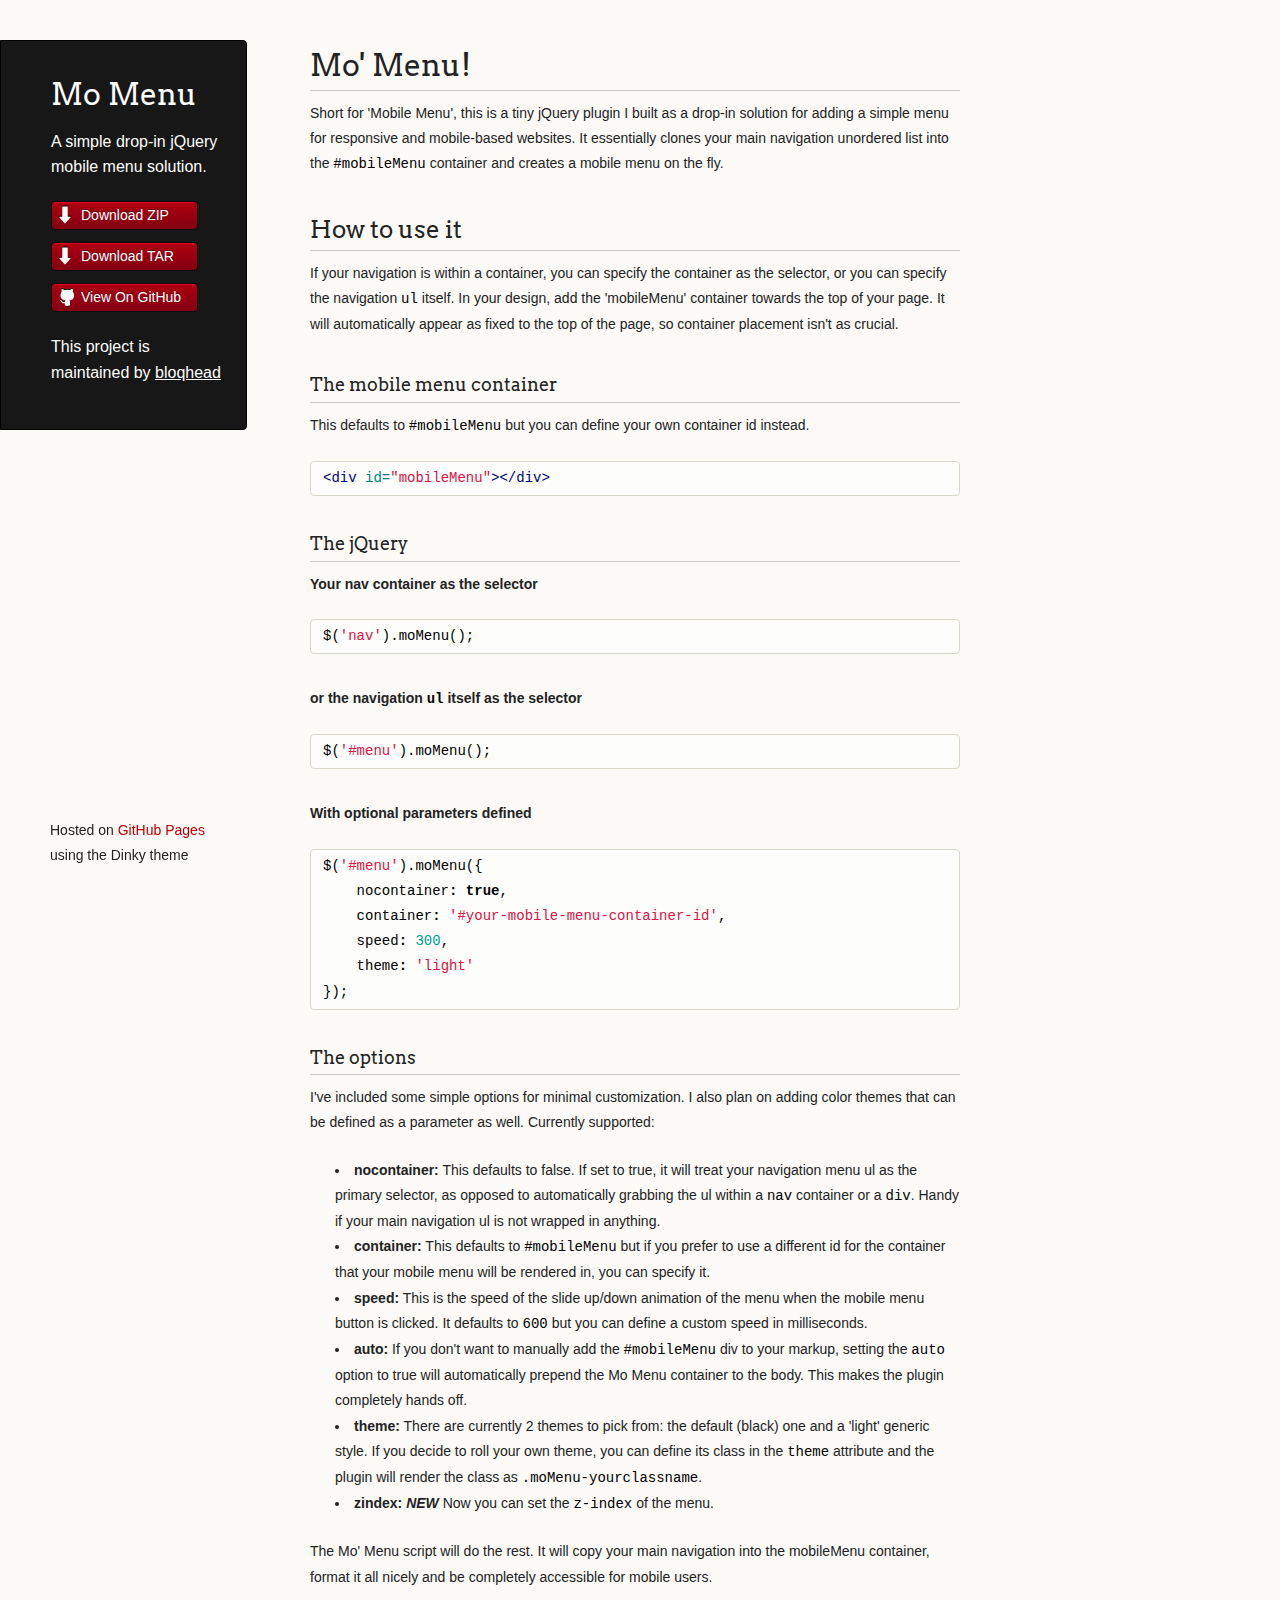
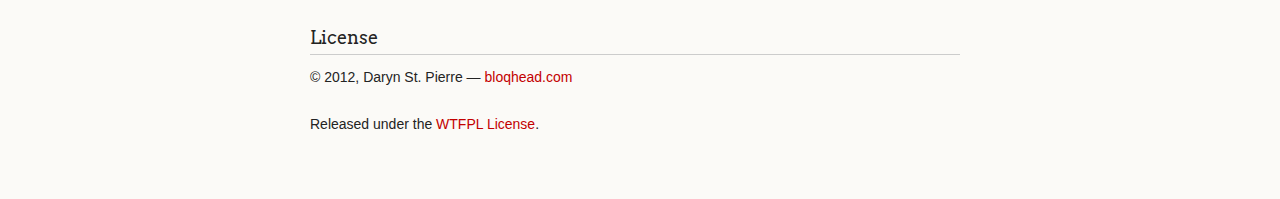
==== index.html @ 0fbaf65d "Create gh-pages branch via GitHub" ====
<!doctype html>
<html>
  <head>
    <meta charset="utf-8">
    <meta http-equiv="X-UA-Compatible" content="chrome=1">
    <title>Mo Menu by bloqhead</title>

    <link rel="stylesheet" href="stylesheets/styles.css">
    <link rel="stylesheet" href="stylesheets/pygment_trac.css">
    <script src="javascripts/scale.fix.js"></script>
    <meta name="viewport" content="width=device-width, initial-scale=1, user-scalable=no">
    <!--[if lt IE 9]>
    <script src="//html5shiv.googlecode.com/svn/trunk/html5.js"></script>
    <![endif]-->
  </head>
  <body>
    <div class="wrapper">
      <header>
        <h1 class="header">Mo Menu</h1>
        <p class="header">A simple drop-in jQuery mobile menu solution.</p>

        <ul>
          <li class="download"><a class="buttons" href="https://github.com/bloqhead/Mo-Menu/zipball/master">Download ZIP</a></li>
          <li class="download"><a class="buttons" href="https://github.com/bloqhead/Mo-Menu/tarball/master">Download TAR</a></li>
          <li><a class="buttons github" href="https://github.com/bloqhead/Mo-Menu">View On GitHub</a></li>
        </ul>

        <p class="header">This project is maintained by <a class="header name" href="https://github.com/bloqhead">bloqhead</a></p>


      </header>
      <section>
        <h1>Mo' Menu!</h1>

<p>Short for 'Mobile Menu', this is a tiny jQuery plugin I built as a drop-in solution for adding a simple menu for responsive and mobile-based websites. It essentially clones your main navigation unordered list into the <code>#mobileMenu</code> container and creates a mobile menu on the fly.</p>

<h2>How to use it</h2>

<p>If your navigation is within a container, you can specify the container as the selector, or you can specify the navigation <code>ul</code> itself. In your design, add the 'mobileMenu' container towards the top of your page. It will automatically appear as fixed to the top of the page, so container placement isn't as crucial.</p>

<h3>The mobile menu container</h3>

<p>This defaults to <code>#mobileMenu</code> but you can define your own container id instead.</p>

<div class="highlight"><pre><span class="nt">&lt;div</span> <span class="na">id=</span><span class="s">"mobileMenu"</span><span class="nt">&gt;&lt;/div&gt;</span>
</pre></div>

<h3>The jQuery</h3>

<p><strong>Your nav container as the selector</strong></p>

<div class="highlight"><pre><span class="nx">$</span><span class="p">(</span><span class="s1">'nav'</span><span class="p">).</span><span class="nx">moMenu</span><span class="p">();</span>
</pre></div>

<p><strong>or the navigation <code>ul</code> itself as the selector</strong></p>

<div class="highlight"><pre><span class="nx">$</span><span class="p">(</span><span class="s1">'#menu'</span><span class="p">).</span><span class="nx">moMenu</span><span class="p">();</span>
</pre></div>

<p><strong>With optional parameters defined</strong></p>

<div class="highlight"><pre><span class="nx">$</span><span class="p">(</span><span class="s1">'#menu'</span><span class="p">).</span><span class="nx">moMenu</span><span class="p">({</span>
    <span class="nx">nocontainer</span><span class="o">:</span> <span class="kc">true</span><span class="p">,</span>
    <span class="nx">container</span><span class="o">:</span> <span class="s1">'#your-mobile-menu-container-id'</span><span class="p">,</span>
    <span class="nx">speed</span><span class="o">:</span> <span class="mi">300</span><span class="p">,</span>
    <span class="nx">theme</span><span class="o">:</span> <span class="s1">'light'</span>
<span class="p">});</span>
</pre></div>

<h3>The options</h3>

<p>I've included some simple options for minimal customization. I also plan on adding color themes that can be defined as a parameter as well. Currently supported:</p>

<ul>
<li>
<strong>nocontainer:</strong> This defaults to false. If set to true, it will treat your navigation menu ul as the primary selector, as opposed to automatically grabbing the ul within a <code>nav</code> container or a <code>div</code>. Handy if your main navigation ul is not wrapped in anything.</li>
<li>
<strong>container:</strong> This defaults to <code>#mobileMenu</code> but if you prefer to use a different id for the container that your mobile menu will be rendered in, you can specify it.</li>
<li>
<strong>speed:</strong> This is the speed of the slide up/down animation of the menu when the mobile menu button is clicked. It defaults to <code>600</code> but you can define a custom speed in milliseconds.</li>
<li>
<strong>auto:</strong> If you don't want to manually add the <code>#mobileMenu</code> div to your markup, setting the <code>auto</code> option to true will automatically prepend the Mo Menu container to the body. This makes the plugin completely hands off.</li>
<li>
<strong>theme:</strong> There are currently 2 themes to pick from: the default (black) one and a 'light' generic style. If you decide to roll your own theme, you can define its class in the <code>theme</code> attribute and the plugin will render the class as <code>.moMenu-yourclassname</code>.</li>
<li>
<strong>zindex:</strong> <strong><em>NEW</em></strong> Now you can set the <code>z-index</code> of the menu.</li>
</ul><p>The Mo' Menu script will do the rest. It will copy your main navigation into the mobileMenu container, format it all nicely and be completely accessible for mobile users.</p>

<h3>License</h3>

<p>© 2012, Daryn St. Pierre — <a href="bh">bloqhead.com</a></p>

<p>Released under the <a href="wtfpl">WTFPL License</a>.</p>
      </section>
      <footer>
        <p><small>Hosted on <a href="https://pages.github.com">GitHub Pages</a> using the Dinky theme</small></p>
      </footer>
    </div>
    <!--[if !IE]><script>fixScale(document);</script><![endif]-->
		          <script type="text/javascript">
            var gaJsHost = (("https:" == document.location.protocol) ? "https://ssl." : "http://www.");
            document.write(unescape("%3Cscript src='" + gaJsHost + "google-analytics.com/ga.js' type='text/javascript'%3E%3C/script%3E"));
          </script>
          <script type="text/javascript">
            try {
              var pageTracker = _gat._getTracker("UA-2478113-3");
            pageTracker._trackPageview();
            } catch(err) {}
          </script>

  </body>
</html>
---- stylesheets/styles.css ----
@import url(https://fonts.googleapis.com/css?family=Arvo:400,700,400italic);

/* MeyerWeb Reset */

html, body, div, span, applet, object, iframe,
h1, h2, h3, h4, h5, h6, p, blockquote, pre,
a, abbr, acronym, address, big, cite, code,
del, dfn, em, img, ins, kbd, q, s, samp,
small, strike, strong, sub, sup, tt, var,
b, u, i, center,
dl, dt, dd, ol, ul, li,
fieldset, form, label, legend,
table, caption, tbody, tfoot, thead, tr, th, td,
article, aside, canvas, details, embed,
figure, figcaption, footer, header, hgroup,
menu, nav, output, ruby, section, summary,
time, mark, audio, video {
  margin: 0;
  padding: 0;
  border: 0;
  font: inherit;
  vertical-align: baseline;
}


/* Base text styles */

body {
  padding:10px 50px 0 0;
  font-family:"Helvetica Neue", Helvetica, Arial, sans-serif;
	font-size: 14px;
	color: #232323;
	background-color: #FBFAF7;
	margin: 0;
	line-height: 1.8em;
	-webkit-font-smoothing: antialiased;

}

h1, h2, h3, h4, h5, h6 {
  color:#232323;
  margin:36px 0 10px;
}

p, ul, ol, table, dl {
  margin:0 0 22px;
}

h1, h2, h3 {
	font-family: Arvo, Monaco, serif;
  line-height:1.3;
	font-weight: normal;
}

h1,h2, h3 {
	display: block;
	border-bottom: 1px solid #ccc;
	padding-bottom: 5px;
}

h1 {
	font-size: 30px;
}

h2 {
	font-size: 24px;
}

h3 {
	font-size: 18px;
}

h4, h5, h6 {
	font-family: Arvo, Monaco, serif;
	font-weight: 700;
}

a {
  color:#C30000;
  font-weight:200;
  text-decoration:none;
}

a:hover {
	text-decoration: underline;
}

a small {
	font-size: 12px;
}

em {
	font-style: italic;
}

strong {
  font-weight:700;
}

ul li {
  list-style: inside;
  padding-left: 25px;
}

ol li {
  list-style: decimal inside;
  padding-left: 20px;
}

blockquote {
  margin: 0;
  padding: 0 0 0 20px;
  font-style: italic;
}

dl, dt, dd, dl p {
	font-color: #444;
}

dl dt {
  font-weight: bold;
}

dl dd {
  padding-left: 20px;
  font-style: italic;
}

dl p {
  padding-left: 20px;
  font-style: italic;
}

hr {
  border:0;
  background:#ccc;
  height:1px;
  margin:0 0 24px;
}

/* Images */

img {
  position: relative;
  margin: 0 auto;
  max-width: 650px;
  padding: 5px;
  margin: 10px 0 32px 0;
  border: 1px solid #ccc;
}


/* Code blocks */

code, pre {
	font-family: Monaco, "Bitstream Vera Sans Mono", "Lucida Console", Terminal, monospace;
  color:#000;
  font-size:14px;
}

pre {
	padding: 4px 12px;
  background: #FDFEFB;
  border-radius:4px;
  border:1px solid #D7D8C8;
  overflow: auto;
  overflow-y: hidden;
	margin-bottom: 32px;
}


/* Tables */

table {
  width:100%;
}

table {
  border: 1px solid #ccc;
  margin-bottom: 32px;
  text-align: left;
 }

th {
  font-family: 'Arvo', Helvetica, Arial, sans-serif;
	font-size: 18px;
	font-weight: normal;
  padding: 10px;
  background: #232323;
  color: #FDFEFB;
 }

td {
  padding: 10px;
	background: #ccc;
 }


/* Wrapper */
.wrapper {
  width:960px;
}


/* Header */

header {
	background-color: #171717;
	color: #FDFDFB;
  width:170px;
  float:left;
  position:fixed;
	border: 1px solid #000;
	-webkit-border-top-right-radius: 4px;
	-webkit-border-bottom-right-radius: 4px;
	-moz-border-radius-topright: 4px;
	-moz-border-radius-bottomright: 4px;
	border-top-right-radius: 4px;
	border-bottom-right-radius: 4px;
	padding: 34px 25px 22px 50px;
	margin: 30px 25px 0 0;
	-webkit-font-smoothing: antialiased;
}

p.header {
	font-size: 16px;
}

h1.header {
	font-family: Arvo, sans-serif;
	font-size: 30px;
	font-weight: 300;
	line-height: 1.3em;
	border-bottom: none;
	margin-top: 0;
}


h1.header, a.header, a.name, header a{
	color: #fff;
}

a.header {
	text-decoration: underline;
}

a.name {
	white-space: nowrap;
}

header ul {
  list-style:none;
  padding:0;
}

header li {
	list-style-type: none;
  width:132px;
  height:15px;
	margin-bottom: 12px;
	line-height: 1em;
	padding: 6px 6px 6px 7px;

	background: #AF0011;
	background: -moz-linear-gradient(top, #AF0011 0%, #820011 100%);
  background: -webkit-gradient(linear, left top, left bottom, color-stop(0%,#f8f8f8), color-stop(100%,#dddddd));
  background: -webkit-linear-gradient(top, #AF0011 0%,#820011 100%);
  background: -o-linear-gradient(top, #AF0011 0%,#820011 100%);
  background: -ms-linear-gradient(top, #AF0011 0%,#820011 100%);
  background: linear-gradient(top, #AF0011 0%,#820011 100%);

	border-radius:4px;
  border:1px solid #0D0D0D;

	-webkit-box-shadow: inset 0px 1px 1px 0 rgba(233,2,38, 1);
	box-shadow: inset 0px 1px 1px 0 rgba(233,2,38, 1);

}

header li:hover {
	background: #C3001D;
	background: -moz-linear-gradient(top, #C3001D 0%, #950119 100%);
  background: -webkit-gradient(linear, left top, left bottom, color-stop(0%,#f8f8f8), color-stop(100%,#dddddd));
  background: -webkit-linear-gradient(top, #C3001D 0%,#950119 100%);
  background: -o-linear-gradient(top, #C3001D 0%,#950119 100%);
  background: -ms-linear-gradient(top, #C3001D 0%,#950119 100%);
  background: linear-gradient(top, #C3001D 0%,#950119 100%);
}

a.buttons {
	-webkit-font-smoothing: antialiased;
	background: url(../images/arrow-down.png) no-repeat;
	font-weight: normal;
	text-shadow: rgba(0, 0, 0, 0.4) 0 -1px 0;
	padding: 2px 2px 2px 22px;
	height: 30px;
}

a.github {
	background: url(../images/octocat-small.png) no-repeat 1px;
}

a.buttons:hover {
	color: #fff;
	text-decoration: none;
}


/* Section - for main page content */

section {
  width:650px;
  float:right;
  padding-bottom:50px;
}


/* Footer */

footer {
  width:170px;
  float:left;
  position:fixed;
  bottom:10px;
	padding-left: 50px;
}

@media print, screen and (max-width: 960px) {

  div.wrapper {
    width:auto;
    margin:0;
  }

  header, section, footer {
    float:none;
    position:static;
    width:auto;
  }

	footer {
		border-top: 1px solid #ccc;
		margin:0 84px 0 50px;
		padding:0;
	}

  header {
    padding-right:320px;
  }

  section {
    padding:20px 84px 20px 50px;
    margin:0 0 20px;
  }

  header a small {
    display:inline;
  }

  header ul {
    position:absolute;
    right:130px;
    top:84px;
  }
}

@media print, screen and (max-width: 720px) {
  body {
    word-wrap:break-word;
  }

  header {
    padding:10px 20px 0;
		margin-right: 0;
  }

	section {
    padding:10px 0 10px 20px;
    margin:0 0 30px;
  }

	footer {
		margin: 0 0 0 30px;
	}

  header ul, header p.view {
    position:static;
  }
}

@media print, screen and (max-width: 480px) {

  header ul li.download {
    display:none;
  }

	footer {
		margin: 0 0 0 20px;
	}

	footer a{
		display:block;
	}

}

@media print {
  body {
    padding:0.4in;
    font-size:12pt;
    color:#444;
  }
}
---- stylesheets/pygment_trac.css ----
.highlight  { background: #ffffff; }
.highlight .c { color: #999988; font-style: italic } /* Comment */
.highlight .err { color: #a61717; background-color: #e3d2d2 } /* Error */
.highlight .k { font-weight: bold } /* Keyword */
.highlight .o { font-weight: bold } /* Operator */
.highlight .cm { color: #999988; font-style: italic } /* Comment.Multiline */
.highlight .cp { color: #999999; font-weight: bold } /* Comment.Preproc */
.highlight .c1 { color: #999988; font-style: italic } /* Comment.Single */
.highlight .cs { color: #999999; font-weight: bold; font-style: italic } /* Comment.Special */
.highlight .gd { color: #000000; background-color: #ffdddd } /* Generic.Deleted */
.highlight .gd .x { color: #000000; background-color: #ffaaaa } /* Generic.Deleted.Specific */
.highlight .ge { font-style: italic } /* Generic.Emph */
.highlight .gr { color: #aa0000 } /* Generic.Error */
.highlight .gh { color: #999999 } /* Generic.Heading */
.highlight .gi { color: #000000; background-color: #ddffdd } /* Generic.Inserted */
.highlight .gi .x { color: #000000; background-color: #aaffaa } /* Generic.Inserted.Specific */
.highlight .go { color: #888888 } /* Generic.Output */
.highlight .gp { color: #555555 } /* Generic.Prompt */
.highlight .gs { font-weight: bold } /* Generic.Strong */
.highlight .gu { color: #800080; font-weight: bold; } /* Generic.Subheading */
.highlight .gt { color: #aa0000 } /* Generic.Traceback */
.highlight .kc { font-weight: bold } /* Keyword.Constant */
.highlight .kd { font-weight: bold } /* Keyword.Declaration */
.highlight .kn { font-weight: bold } /* Keyword.Namespace */
.highlight .kp { font-weight: bold } /* Keyword.Pseudo */
.highlight .kr { font-weight: bold } /* Keyword.Reserved */
.highlight .kt { color: #445588; font-weight: bold } /* Keyword.Type */
.highlight .m { color: #009999 } /* Literal.Number */
.highlight .s { color: #d14 } /* Literal.String */
.highlight .na { color: #008080 } /* Name.Attribute */
.highlight .nb { color: #0086B3 } /* Name.Builtin */
.highlight .nc { color: #445588; font-weight: bold } /* Name.Class */
.highlight .no { color: #008080 } /* Name.Constant */
.highlight .ni { color: #800080 } /* Name.Entity */
.highlight .ne { color: #990000; font-weight: bold } /* Name.Exception */
.highlight .nf { color: #990000; font-weight: bold } /* Name.Function */
.highlight .nn { color: #555555 } /* Name.Namespace */
.highlight .nt { color: #000080 } /* Name.Tag */
.highlight .nv { color: #008080 } /* Name.Variable */
.highlight .ow { font-weight: bold } /* Operator.Word */
.highlight .w { color: #bbbbbb } /* Text.Whitespace */
.highlight .mf { color: #009999 } /* Literal.Number.Float */
.highlight .mh { color: #009999 } /* Literal.Number.Hex */
.highlight .mi { color: #009999 } /* Literal.Number.Integer */
.highlight .mo { color: #009999 } /* Literal.Number.Oct */
.highlight .sb { color: #d14 } /* Literal.String.Backtick */
.highlight .sc { color: #d14 } /* Literal.String.Char */
.highlight .sd { color: #d14 } /* Literal.String.Doc */
.highlight .s2 { color: #d14 } /* Literal.String.Double */
.highlight .se { color: #d14 } /* Literal.String.Escape */
.highlight .sh { color: #d14 } /* Literal.String.Heredoc */
.highlight .si { color: #d14 } /* Literal.String.Interpol */
.highlight .sx { color: #d14 } /* Literal.String.Other */
.highlight .sr { color: #009926 } /* Literal.String.Regex */
.highlight .s1 { color: #d14 } /* Literal.String.Single */
.highlight .ss { color: #990073 } /* Literal.String.Symbol */
.highlight .bp { color: #999999 } /* Name.Builtin.Pseudo */
.highlight .vc { color: #008080 } /* Name.Variable.Class */
.highlight .vg { color: #008080 } /* Name.Variable.Global */
.highlight .vi { color: #008080 } /* Name.Variable.Instance */
.highlight .il { color: #009999 } /* Literal.Number.Integer.Long */

.type-csharp .highlight .k { color: #0000FF }
.type-csharp .highlight .kt { color: #0000FF }
.type-csharp .highlight .nf { color: #000000; font-weight: normal }
.type-csharp .highlight .nc { color: #2B91AF }
.type-csharp .highlight .nn { color: #000000 }
.type-csharp .highlight .s { color: #A31515 }
.type-csharp .highlight .sc { color: #A31515 }
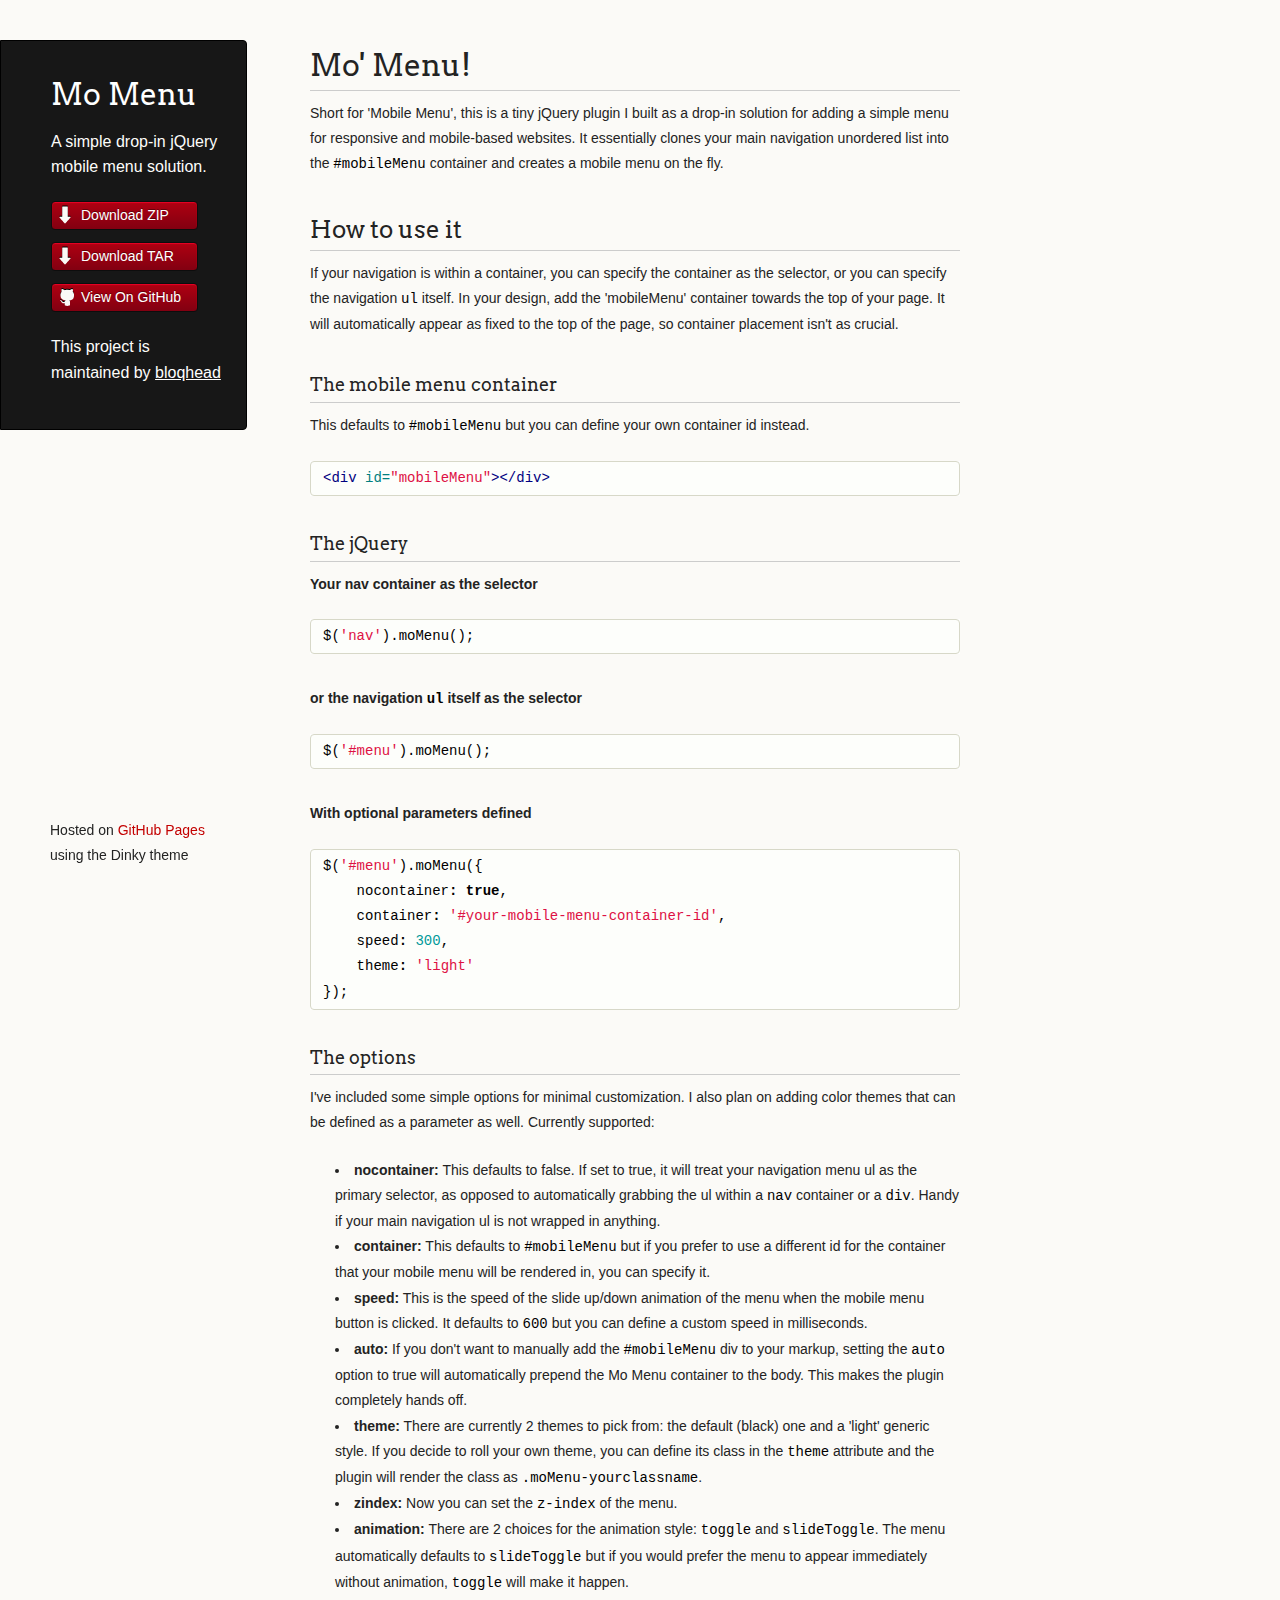
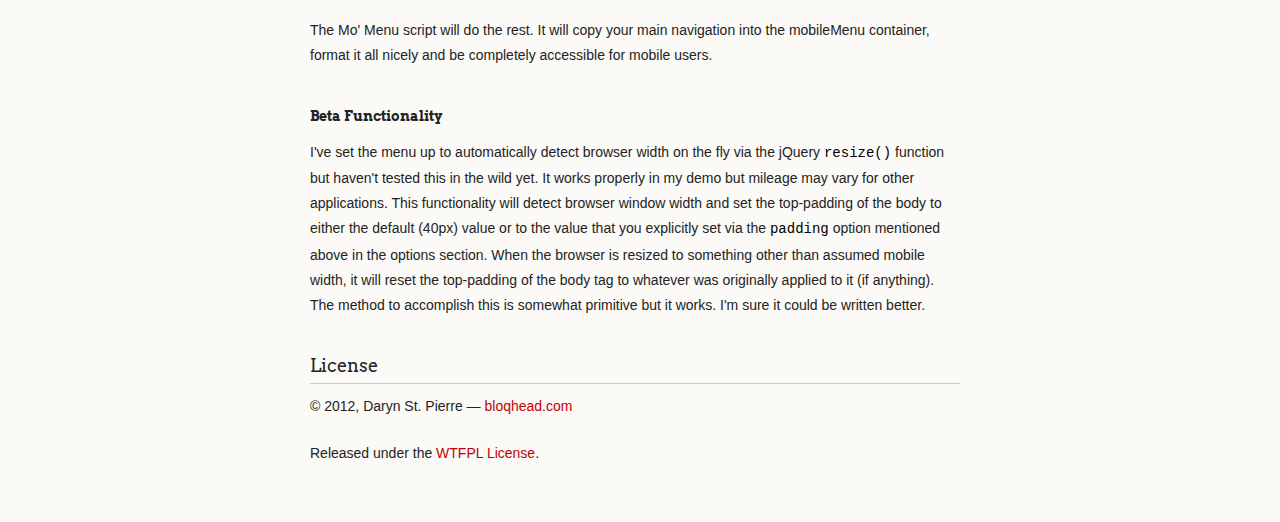
==== commit 29b3d7bc: "Create gh-pages branch via GitHub" ====
--- a/index.html
+++ b/index.html
@@ -83,14 +83,20 @@
 <li>
 <strong>theme:</strong> There are currently 2 themes to pick from: the default (black) one and a 'light' generic style. If you decide to roll your own theme, you can define its class in the <code>theme</code> attribute and the plugin will render the class as <code>.moMenu-yourclassname</code>.</li>
 <li>
-<strong>zindex:</strong> <strong><em>NEW</em></strong> Now you can set the <code>z-index</code> of the menu.</li>
+<strong>zindex:</strong> Now you can set the <code>z-index</code> of the menu.</li>
+<li>
+<strong>animation:</strong> There are 2 choices for the animation style: <code>toggle</code> and <code>slideToggle</code>. The menu automatically defaults to <code>slideToggle</code> but if you would prefer the menu to appear immediately without animation, <code>toggle</code> will make it happen.</li>
 </ul><p>The Mo' Menu script will do the rest. It will copy your main navigation into the mobileMenu container, format it all nicely and be completely accessible for mobile users.</p>
+
+<h4>Beta Functionality</h4>
+
+<p>I've set the menu up to automatically detect browser width on the fly via the jQuery <code>resize()</code> function but haven't tested this in the wild yet. It works properly in my demo but mileage may vary for other applications. This functionality will detect browser window width and set the top-padding of the body to either the default (40px) value or to the value that you explicitly set via the <code>padding</code> option mentioned above in the options section. When the browser is resized to something other than assumed mobile width, it will reset the top-padding of the body tag to whatever was originally applied to it (if anything). The method to accomplish this is somewhat primitive but it works. I'm sure it could be written better.</p>
 
 <h3>License</h3>
 
-<p>© 2012, Daryn St. Pierre — <a href="bh">bloqhead.com</a></p>
+<p>© 2012, Daryn St. Pierre — <a href="http://bloqhead.com/">bloqhead.com</a></p>
 
-<p>Released under the <a href="wtfpl">WTFPL License</a>.</p>
+<p>Released under the <a href="http://sam.zoy.org/wtfpl/">WTFPL License</a>.</p>
       </section>
       <footer>
         <p><small>Hosted on <a href="https://pages.github.com">GitHub Pages</a> using the Dinky theme</small></p>
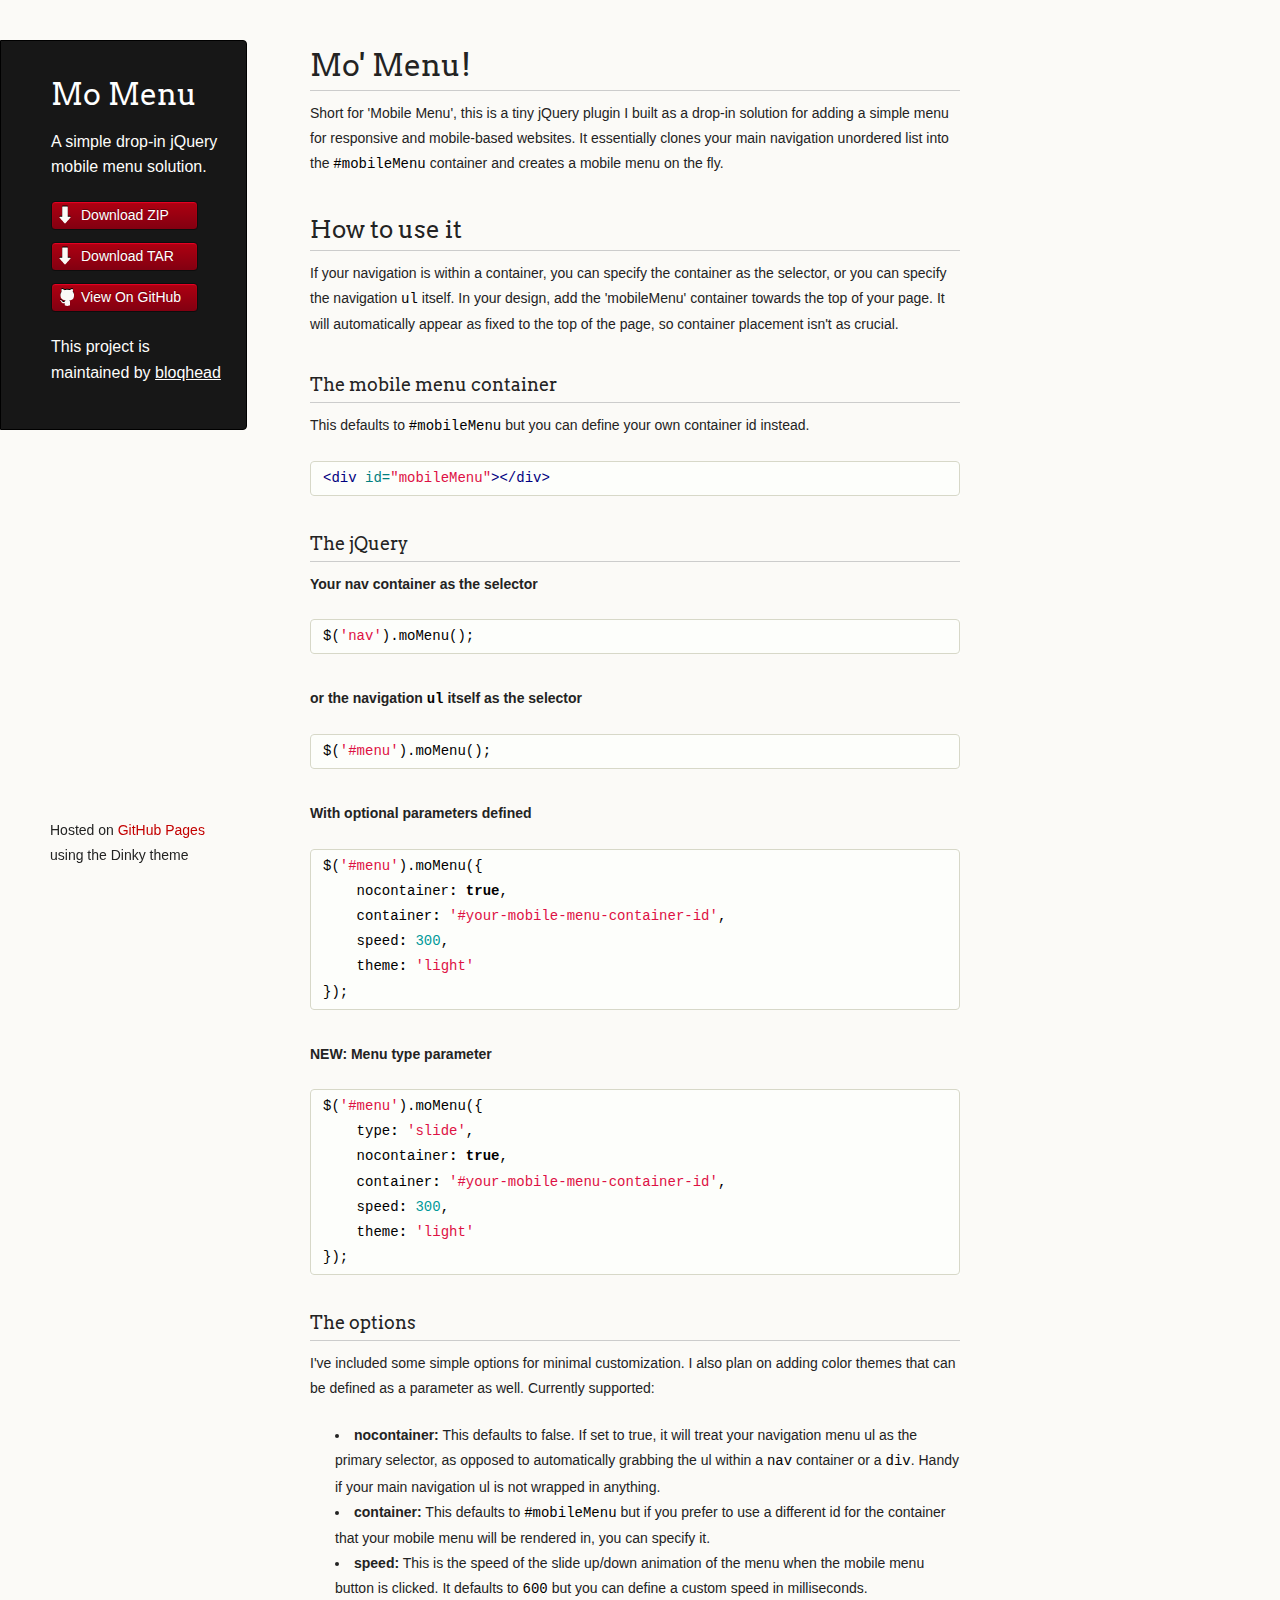
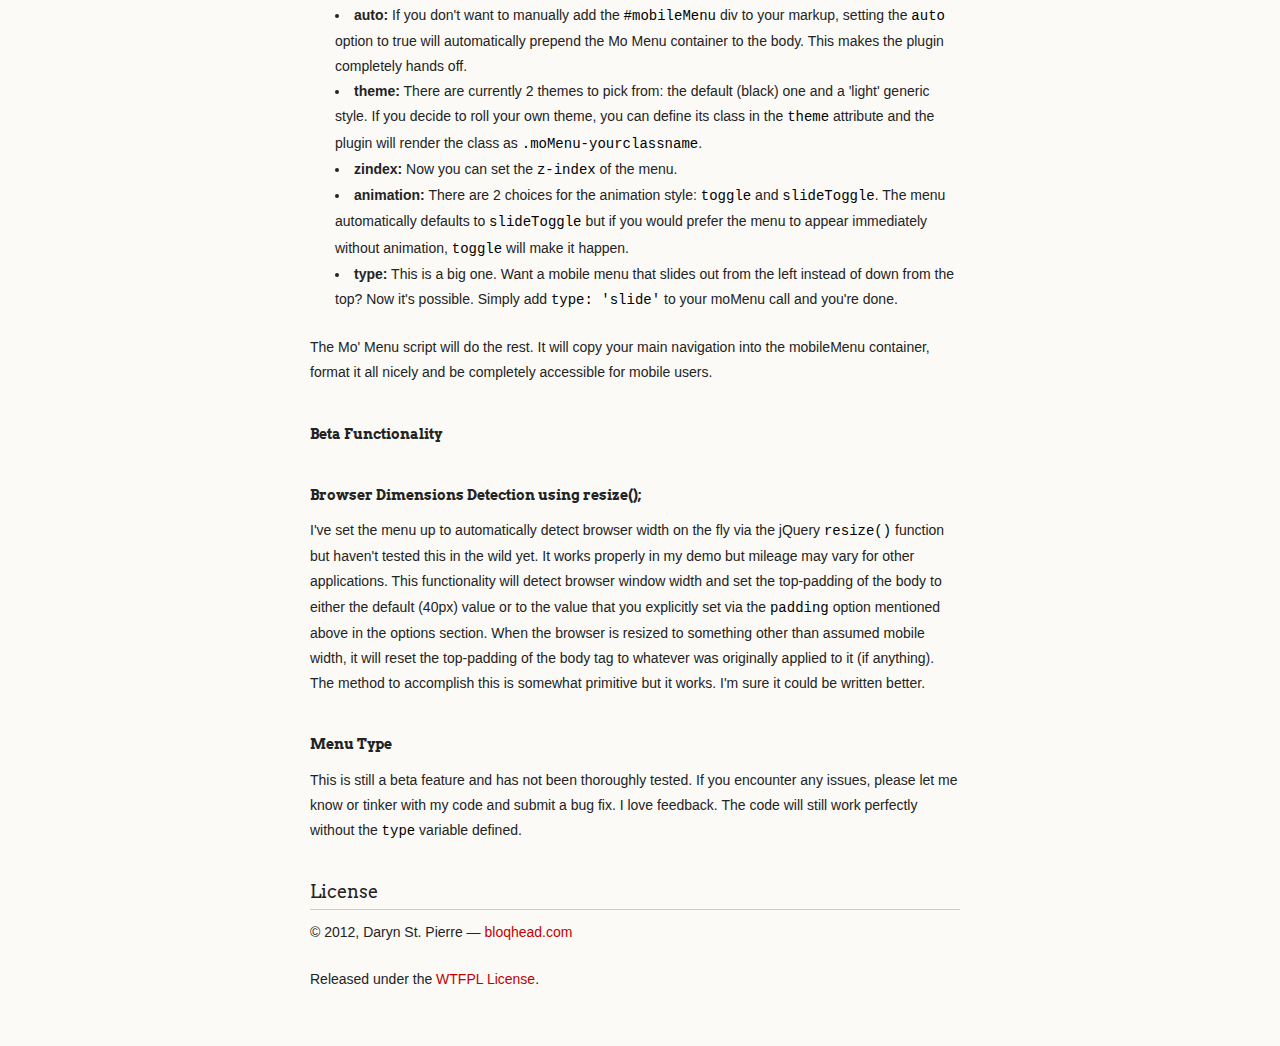
==== commit bf7267c5: "Create gh-pages branch via GitHub" ====
--- a/index.html
+++ b/index.html
@@ -67,6 +67,17 @@
 <span class="p">});</span>
 </pre></div>
 
+<p><strong>NEW: Menu type parameter</strong></p>
+
+<div class="highlight"><pre><span class="nx">$</span><span class="p">(</span><span class="s1">'#menu'</span><span class="p">).</span><span class="nx">moMenu</span><span class="p">({</span>
+    <span class="nx">type</span><span class="o">:</span> <span class="s1">'slide'</span><span class="p">,</span>
+    <span class="nx">nocontainer</span><span class="o">:</span> <span class="kc">true</span><span class="p">,</span>
+    <span class="nx">container</span><span class="o">:</span> <span class="s1">'#your-mobile-menu-container-id'</span><span class="p">,</span>
+    <span class="nx">speed</span><span class="o">:</span> <span class="mi">300</span><span class="p">,</span>
+    <span class="nx">theme</span><span class="o">:</span> <span class="s1">'light'</span>
+<span class="p">});</span>
+</pre></div>
+
 <h3>The options</h3>
 
 <p>I've included some simple options for minimal customization. I also plan on adding color themes that can be defined as a parameter as well. Currently supported:</p>
@@ -86,11 +97,19 @@
 <strong>zindex:</strong> Now you can set the <code>z-index</code> of the menu.</li>
 <li>
 <strong>animation:</strong> There are 2 choices for the animation style: <code>toggle</code> and <code>slideToggle</code>. The menu automatically defaults to <code>slideToggle</code> but if you would prefer the menu to appear immediately without animation, <code>toggle</code> will make it happen.</li>
+<li>
+<strong>type:</strong> This is a big one. Want a mobile menu that slides out from the left instead of down from the top? Now it's possible. Simply add <code>type: 'slide'</code> to your moMenu call and you're done.</li>
 </ul><p>The Mo' Menu script will do the rest. It will copy your main navigation into the mobileMenu container, format it all nicely and be completely accessible for mobile users.</p>
 
 <h4>Beta Functionality</h4>
 
+<h5>Browser Dimensions Detection using resize();</h5>
+
 <p>I've set the menu up to automatically detect browser width on the fly via the jQuery <code>resize()</code> function but haven't tested this in the wild yet. It works properly in my demo but mileage may vary for other applications. This functionality will detect browser window width and set the top-padding of the body to either the default (40px) value or to the value that you explicitly set via the <code>padding</code> option mentioned above in the options section. When the browser is resized to something other than assumed mobile width, it will reset the top-padding of the body tag to whatever was originally applied to it (if anything). The method to accomplish this is somewhat primitive but it works. I'm sure it could be written better.</p>
+
+<h5>Menu Type</h5>
+
+<p>This is still a beta feature and has not been thoroughly tested. If you encounter any issues, please let me know or tinker with my code and submit a bug fix. I love feedback. The code will still work perfectly without the <code>type</code> variable defined.</p>
 
 <h3>License</h3>
 
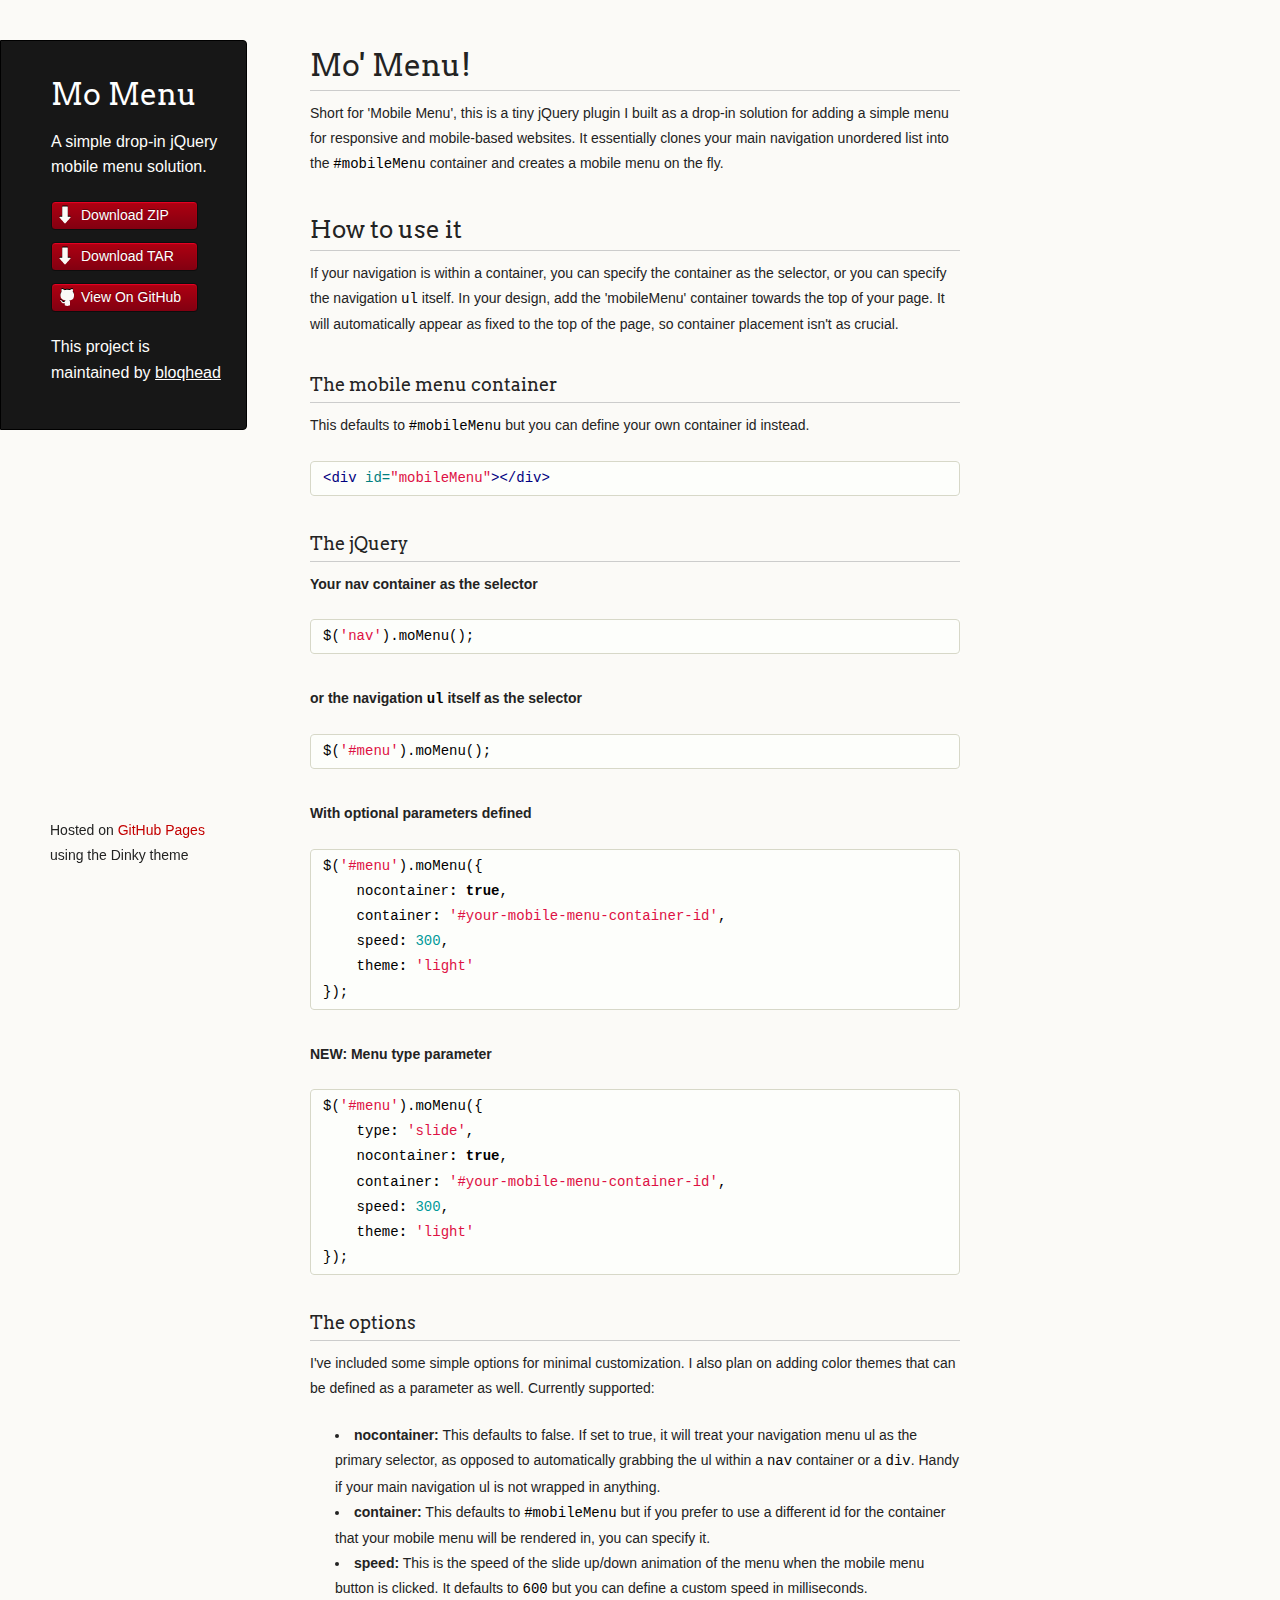
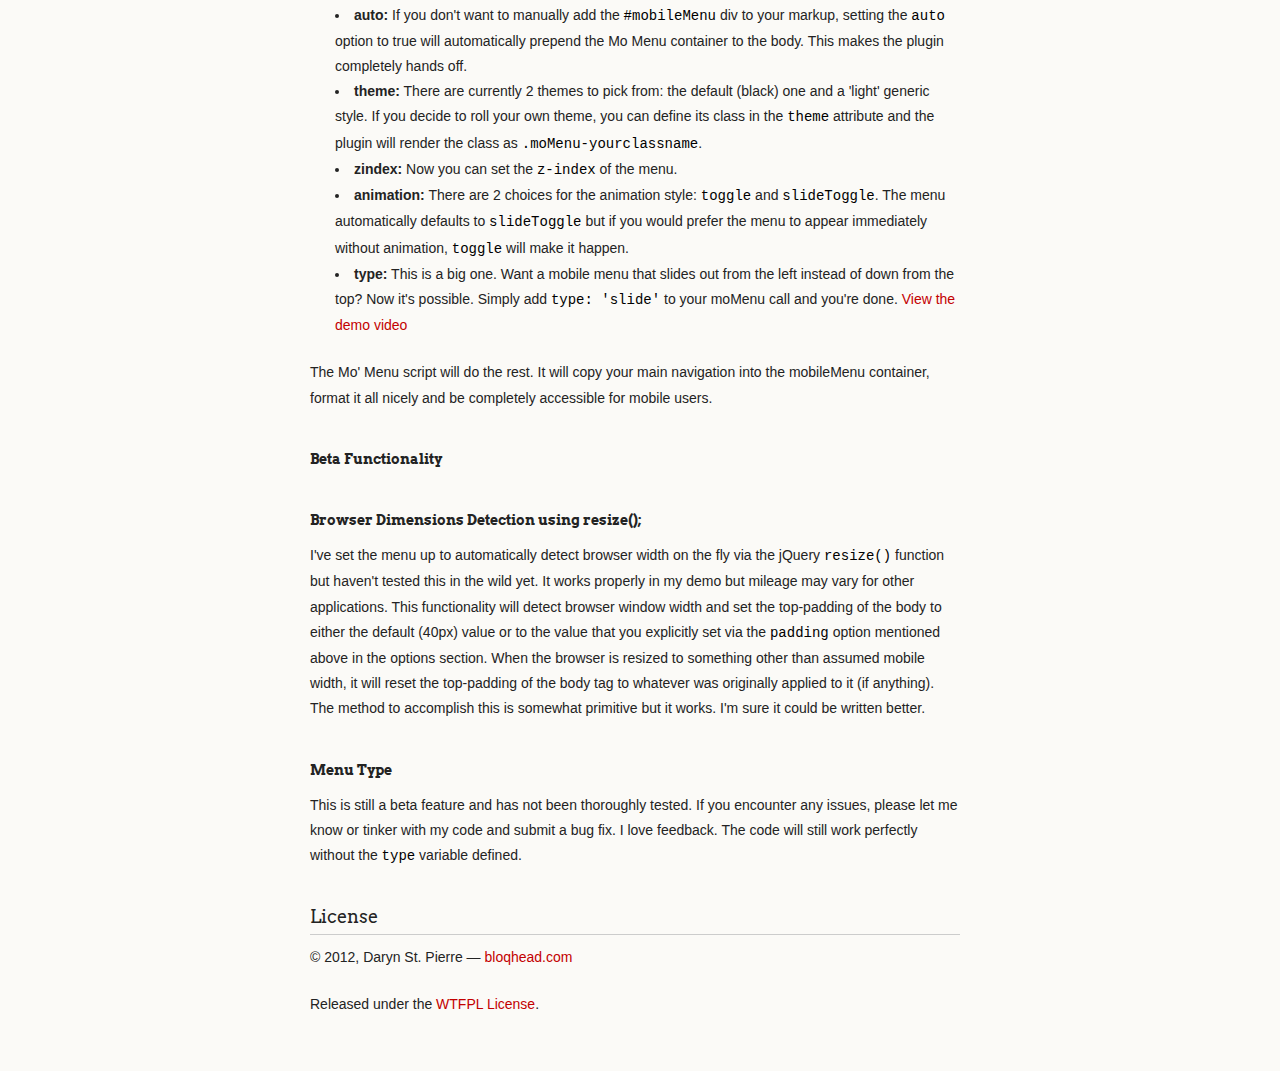
==== commit bd1b9e04: "Create gh-pages branch via GitHub" ====
--- a/index.html
+++ b/index.html
@@ -98,7 +98,8 @@
 <li>
 <strong>animation:</strong> There are 2 choices for the animation style: <code>toggle</code> and <code>slideToggle</code>. The menu automatically defaults to <code>slideToggle</code> but if you would prefer the menu to appear immediately without animation, <code>toggle</code> will make it happen.</li>
 <li>
-<strong>type:</strong> This is a big one. Want a mobile menu that slides out from the left instead of down from the top? Now it's possible. Simply add <code>type: 'slide'</code> to your moMenu call and you're done.</li>
+<strong>type:</strong> This is a big one. Want a mobile menu that slides out from the left instead of down from the top? Now it's possible. Simply add <code>type: 'slide'</code> to your moMenu call and you're done. <a href="http://f.cl.ly/items/0X3D1L041P120h0q353e/Screeny%20Video%20Oct%2024,%202012%2012.46.02%20PM.mov">View the demo video</a>
+</li>
 </ul><p>The Mo' Menu script will do the rest. It will copy your main navigation into the mobileMenu container, format it all nicely and be completely accessible for mobile users.</p>
 
 <h4>Beta Functionality</h4>
